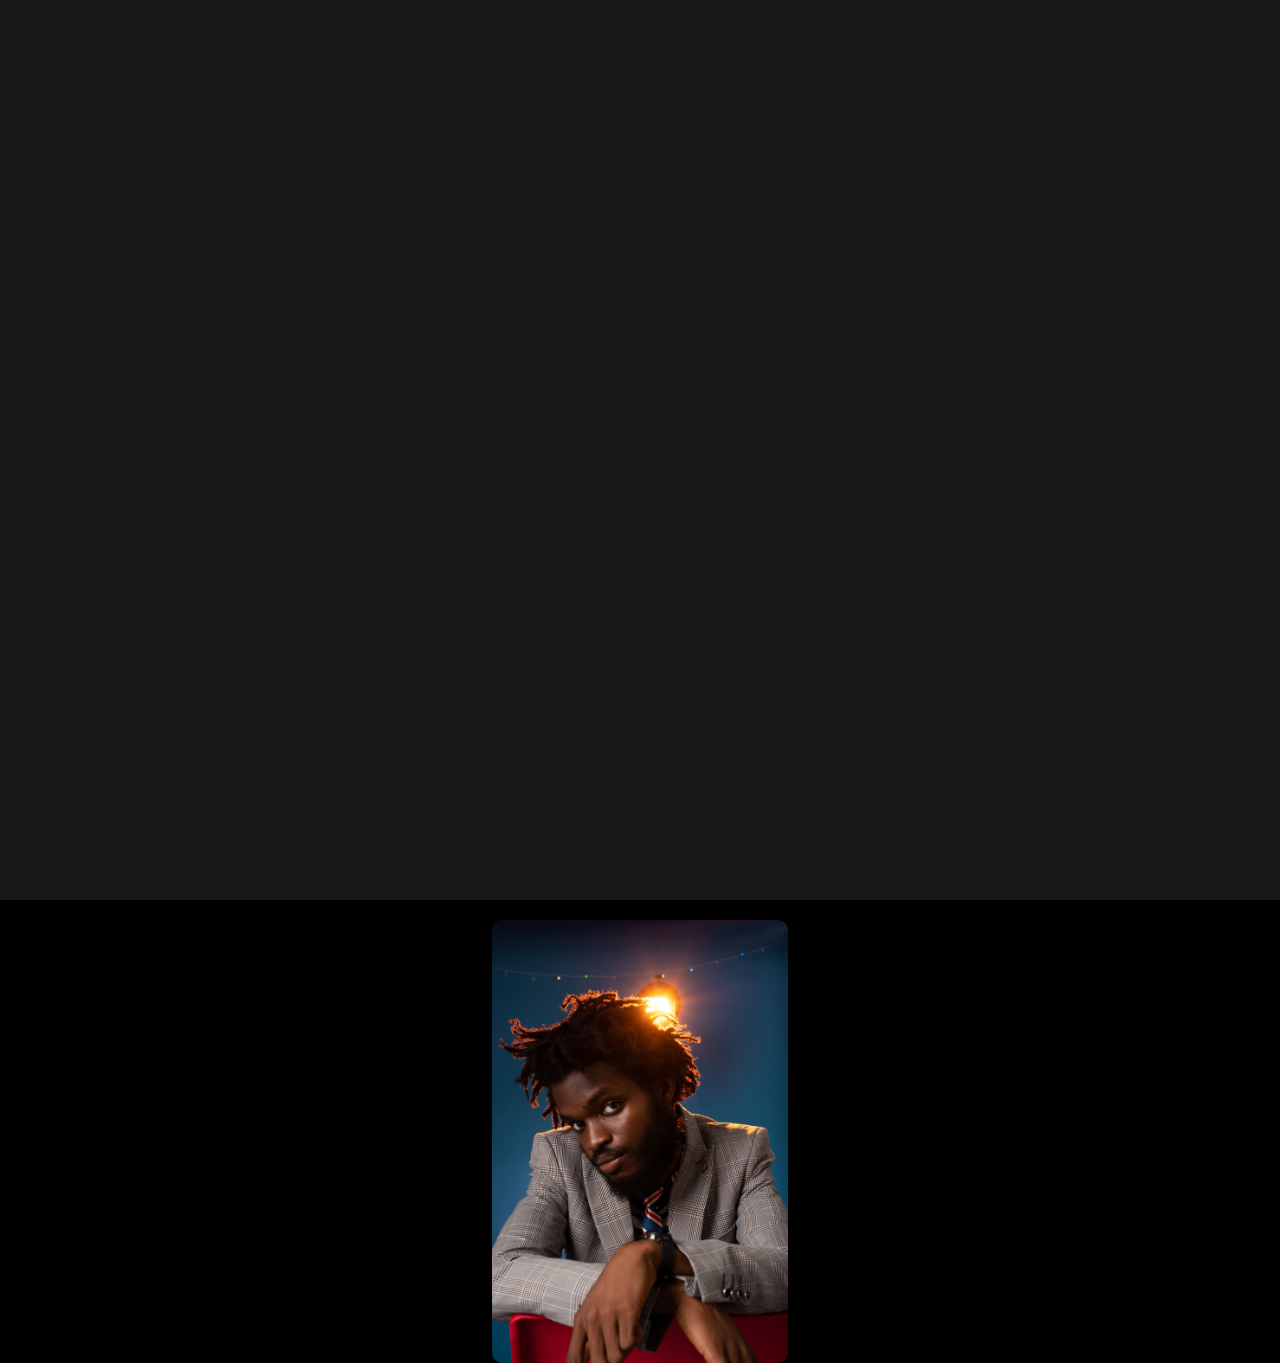
==== basquiat.html @ 69ec743d "Add files via upload" ====
<!DOCTYPE html>
<html lang="en">

<head>
  <meta charset="utf-8">
  <meta content="width=device-width, initial-scale=1.0" name="viewport">

  <title>theephotoevangelist Bootstrap Template - Gallery</title>
  <meta content="" name="description">
  <meta content="" name="keywords">

  <!-- Favicons -->
  <link href="./forms/gkk-5.jpeg" rel="icon">
  <link href="./forms/gkk-5.jpeg" rel="apple-touch-icon">

  <!-- Google Fonts -->
  <link rel="preconnect" href="https://fonts.googleapis.com">
  <link rel="preconnect" href="https://fonts.gstatic.com" crossorigin>
  <link href="https://fonts.googleapis.com/css2?family=Open+Sans:ital,wght@0,300;0,400;0,500;0,600;0,700;1,300;1,400;1,600;1,700&family=Inter:ital,wght@0,300;0,400;0,500;0,600;0,700;1,300;1,400;1,500;1,600;1,700&family=Cardo:ital,wght@0,400;0,700;1,400&display=swap" rel="stylesheet">

  <!-- Vendor CSS Files -->
  <link href="endor/bootstrap/css/bootstrap.min.css" rel="stylesheet">
  <link href="endor/bootstrap-icons/bootstrap-icons.css" rel="stylesheet">
  <link href="endor/swiper/swiper-bundle.min.css" rel="stylesheet">
  <link href="endor/glightbox/css/glightbox.min.css" rel="stylesheet">
  <link href="endor/aos/aos.css" rel="stylesheet">

  <!-- Template Main CSS File -->
  <link href="./main.css" rel="stylesheet">

  <!-- =======================================================
  * Template Name: theephotoevangelist
  * Updated: Sep 18 2023 with Bootstrap v5.3.2
  * Template URL: https://bootstrapmade.com/theephotoevangelist-bootstrap-photography-website-template/
  * Author: BootstrapMade.com
  * License: https://bootstrapmade.com/license/
  ======================================================== -->
</head>

<body>

  <!-- ======= Header ======= -->
  <header id="header" class="header d-flex align-items-center fixed-top">
    <div class="container-fluid d-flex align-items-center justify-content-between">

      <a href="index.html" class="logo d-flex align-items-center  me-auto me-lg-0">
        <!-- Uncomment the line below if you also wish to use an image logo -->
        <!-- <img src="assets/img/logo.png" alt=""> -->
        <i class="bi bi-camera"></i>
        <h1>theephotoevangelist</h1>
      </a>

      <nav id="navbar" class="navbar">
        <ul>
          <li><a href="index.html">Home</a></li>
          <li class="dropdown"><a href="#" class="active"><span>Gallery</span> <i class="bi bi-chevron-down dropdown-indicator"></i></a>
            <ul>
              <li><a href="gallery.html">Nature</a></li>
              <li><a href="gallery.html">Incandescent tones</a></li>
              <li><a href="gallery.html">Like Basquiat</a></li>
              <li><a href="gallery.html">Green and monochrome</a></li>
              <li><a href="gallery.html">Rembrandt and backlight</a></li>
              <li><a href="gallery.html">Polaroids</a></li>
              
            </ul>
          </li>
          <li><a href="contact.html">Contact</a></li>
        </ul>
      </nav><!-- .navbar -->

      <div class="header-social-links">
        <a href="#" class="twitter"><i class="bi bi-twitter"></i></a>
        <a href="#" class="instagram"><i class="bi bi-instagram"></i></a>
      </div>
      <i class="mobile-nav-toggle mobile-nav-show bi bi-list"></i>
      <i class="mobile-nav-toggle mobile-nav-hide d-none bi bi-x"></i>

    </div>
  </header><!-- End Header -->

  <main id="main" data-aos="fade" data-aos-delay="1500">

    <!-- ======= End Page Header ======= -->
    <div class="page-header d-flex align-items-center">
      <div class="container position-relative">
        <div class="row d-flex justify-content-center">
          <div class="col-lg-6 text-center">
            <h2>Nature (16 images)</h2>
            <p>Odio et unde deleniti. Deserunt numquam exercitationem. Officiis quo odio sint voluptas consequatur ut a odio voluptatem. Sit dolorum debitis veritatis natus dolores. Quasi ratione sint. Sit quaerat ipsum dolorem.</p>

            <a class="cta-btn" href="contact.html">Available for hire</a>

          </div>
        </div>
      </div>
    </div><!-- End Page Header -->

    <!-- ======= Gallery Section ======= -->
    <section id="gallery" class="gallery">
      <div class="container-fluid">

        <div class="row gy-4 justify-content-center">
          <div class="col-xl-3 col-lg-4 col-md-6">
            <div class="gallery-item h-100">
              <img src="./bsqtz/2.jpeg" class="img-fluid" alt="">
              <div class="gallery-links d-flex align-items-center justify-content-center">
                <a href="./bsqtz/2.jpeg" title="Gallery 1" class="glightbox preview-link"><i class="bi bi-arrows-angle-expand"></i></a>
                <a href="3" class="details-link"><i class="bi bi-link-45deg"></i></a>
              </div>
            </div>
          </div><!-- End Gallery Item -->
          <div class="col-xl-3 col-lg-4 col-md-6">
            <div class="gallery-item h-100">
              <img src="./bsqtz/11.jpeg" class="img-fluid" alt="">
              <div class="gallery-links d-flex align-items-center justify-content-center">
                <a href="./bsqtz/11.jpeg" title="Gallery 2" class="glightbox preview-link"><i class="bi bi-arrows-angle-expand"></i></a>
                <a href="3" class="details-link"><i class="bi bi-link-45deg"></i></a>
              </div>
            </div>
          </div><!-- End Gallery Item -->
          <div class="col-xl-3 col-lg-4 col-md-6">
            <div class="gallery-item h-100">
              <img src="./bsqtz/23.jpeg" class="img-fluid" alt="">
              <div class="gallery-links d-flex align-items-center justify-content-center">
                <a href="./bsqtz/23.jpeg" title="Gallery 3" class="glightbox preview-link"><i class="bi bi-arrows-angle-expand"></i></a>
                <a href="3" class="details-link"><i class="bi bi-link-45deg"></i></a>
              </div>
            </div>
          </div><!-- End Gallery Item -->
          <div class="col-xl-3 col-lg-4 col-md-6">
            <div class="gallery-item h-100">
              <img src="./bsqtz/25.jpeg" class="img-fluid" alt="">
              <div class="gallery-links d-flex align-items-center justify-content-center">
                <a href="./bsqtz/25.jpeg" title="Gallery 4" class="glightbox preview-link"><i class="bi bi-arrows-angle-expand"></i></a>
                <a href="3" class="details-link"><i class="bi bi-link-45deg"></i></a>
              </div>
            </div>
          </div><!-- End Gallery Item -->
          <div class="col-xl-3 col-lg-4 col-md-6">
            <div class="gallery-item h-100">
              <img src="./bsqtz/26.jpeg" class="img-fluid" alt="">
              <div class="gallery-links d-flex align-items-center justify-content-center">
                <a href="./bsqtz/26.jpeg" title="Gallery 5" class="glightbox preview-link"><i class="bi bi-arrows-angle-expand"></i></a>
                <a href="3" class="details-link"><i class="bi bi-link-45deg"></i></a>
              </div>
            </div>
          </div><!-- End Gallery Item --
          <div class="col-xl-3 col-lg-4 col-md-6">
            <div class="gallery-item h-100">
              <img src="assets/img/gallery/gallery-6.jpg" class="img-fluid" alt="">
              <div class="gallery-links d-flex align-items-center justify-content-center">
                <a href="assets/img/gallery/gallery-6.jpg" title="Gallery 6" class="glightbox preview-link"><i class="bi bi-arrows-angle-expand"></i></a>
                <a href="3" class="details-link"><i class="bi bi-link-45deg"></i></a>
              </div>
            </div>
          </div><!-- End Gallery Item --
          <div class="col-xl-3 col-lg-4 col-md-6">
            <div class="gallery-item h-100">
              <img src="assets/img/gallery/gallery-7.jpg" class="img-fluid" alt="">
              <div class="gallery-links d-flex align-items-center justify-content-center">
                <a href="assets/img/gallery/gallery-7.jpg" title="Gallery 7" class="glightbox preview-link"><i class="bi bi-arrows-angle-expand"></i></a>
                <a href="3" class="details-link"><i class="bi bi-link-45deg"></i></a>
              </div>
            </div>
          </div><!-- End Gallery Item --
          <div class="col-xl-3 col-lg-4 col-md-6">
            <div class="gallery-item h-100">
              <img src="assets/img/gallery/gallery-8.jpg" class="img-fluid" alt="">
              <div class="gallery-links d-flex align-items-center justify-content-center">
                <a href="assets/img/gallery/gallery-8.jpg" title="Gallery 8" class="glightbox preview-link"><i class="bi bi-arrows-angle-expand"></i></a>
                <a href="3" class="details-link"><i class="bi bi-link-45deg"></i></a>
              </div>
            </div>
          </div><!-- End Gallery Item --
          <div class="col-xl-3 col-lg-4 col-md-6">
            <div class="gallery-item h-100">
              <img src="assets/img/gallery/gallery-9.jpg" class="img-fluid" alt="">
              <div class="gallery-links d-flex align-items-center justify-content-center">
                <a href="assets/img/gallery/gallery-9.jpg" title="Gallery 9" class="glightbox preview-link"><i class="bi bi-arrows-angle-expand"></i></a>
                <a href="3" class="details-link"><i class="bi bi-link-45deg"></i></a>
              </div>
            </div>
          </div><!-- End Gallery Item --
          <div class="col-xl-3 col-lg-4 col-md-6">
            <div class="gallery-item h-100">
              <img src="assets/img/gallery/gallery-10.jpg" class="img-fluid" alt="">
              <div class="gallery-links d-flex align-items-center justify-content-center">
                <a href="assets/img/gallery/gallery-10.jpg" title="Gallery 10" class="glightbox preview-link"><i class="bi bi-arrows-angle-expand"></i></a>
                <a href="3" class="details-link"><i class="bi bi-link-45deg"></i></a>
              </div>
            </div>
          </div><!-- End Gallery Item --
          <div class="col-xl-3 col-lg-4 col-md-6">
            <div class="gallery-item h-100">
              <img src="assets/img/gallery/gallery-11.jpg" class="img-fluid" alt="">
              <div class="gallery-links d-flex align-items-center justify-content-center">
                <a href="assets/img/gallery/gallery-11.jpg" title="Gallery 11" class="glightbox preview-link"><i class="bi bi-arrows-angle-expand"></i></a>
                <a href="3" class="details-link"><i class="bi bi-link-45deg"></i></a>
              </div>
            </div>
          </div><!-- End Gallery Item --
          <div class="col-xl-3 col-lg-4 col-md-6">
            <div class="gallery-item h-100">
              <img src="assets/img/gallery/gallery-12.jpg" class="img-fluid" alt="">
              <div class="gallery-links d-flex align-items-center justify-content-center">
                <a href="assets/img/gallery/gallery-12.jpg" title="Gallery 12" class="glightbox preview-link"><i class="bi bi-arrows-angle-expand"></i></a>
                <a href="3" class="details-link"><i class="bi bi-link-45deg"></i></a>
              </div>
            </div>
          </div><!-- End Gallery Item --
          <div class="col-xl-3 col-lg-4 col-md-6">
            <div class="gallery-item h-100">
              <img src="assets/img/gallery/gallery-13.jpg" class="img-fluid" alt="">
              <div class="gallery-links d-flex align-items-center justify-content-center">
                <a href="assets/img/gallery/gallery-13.jpg" title="Gallery 13" class="glightbox preview-link"><i class="bi bi-arrows-angle-expand"></i></a>
                <a href="3" class="details-link"><i class="bi bi-link-45deg"></i></a>
              </div>
            </div>
          </div><!-- End Gallery Item --
          <div class="col-xl-3 col-lg-4 col-md-6">
            <div class="gallery-item h-100">
              <img src="assets/img/gallery/gallery-14.jpg" class="img-fluid" alt="">
              <div class="gallery-links d-flex align-items-center justify-content-center">
                <a href="assets/img/gallery/gallery-14.jpg" title="Gallery 14" class="glightbox preview-link"><i class="bi bi-arrows-angle-expand"></i></a>
                <a href="3" class="details-link"><i class="bi bi-link-45deg"></i></a>
              </div>
            </div>
          </div><!-- End Gallery Item --
          <div class="col-xl-3 col-lg-4 col-md-6">
            <div class="gallery-item h-100">
              <img src="assets/img/gallery/gallery-15.jpg" class="img-fluid" alt="">
              <div class="gallery-links d-flex align-items-center justify-content-center">
                <a href="assets/img/gallery/gallery-15.jpg" title="Gallery 15" class="glightbox preview-link"><i class="bi bi-arrows-angle-expand"></i></a>
                <a href="3" class="details-link"><i class="bi bi-link-45deg"></i></a>
              </div>
            </div>
          </div><!-- End Gallery Item --
          <div class="col-xl-3 col-lg-4 col-md-6">
            <div class="gallery-item h-100">
              <img src="assets/img/gallery/gallery-16.jpg" class="img-fluid" alt="">
              <div class="gallery-links d-flex align-items-center justify-content-center">
                <a href="assets/img/gallery/gallery-16.jpg" title="Gallery 16" class="glightbox preview-link"><i class="bi bi-arrows-angle-expand"></i></a>
                <a href="3" class="details-link"><i class="bi bi-link-45deg"></i></a>
              </div>
            </div>
          </div><!-- End Gallery Item -->

        </div>

      </div>
    </section><!-- End Gallery Section -->

  </main><!-- End #main -->


  <a href="#" class="scroll-top d-flex align-items-center justify-content-center"><i class="bi bi-arrow-up-short"></i></a>

  <div id="preloader">
    <div class="line"></div>
  </div>

  <!-- Vendor JS Files -->
  <script src="endor/bootstrap/js/bootstrap.bundle.min.js"></script>
  <script src="endor/swiper/swiper-bundle.min.js"></script>
  <script src="endor/glightbox/js/glightbox.min.js"></script>
  <script src="endor/aos/aos.js"></script>
  <script src="endor/php-email-form/validate.js"></script>

  <!-- Template Main JS File -->
  <script src="gallery.js"></script>

</body>

</html>
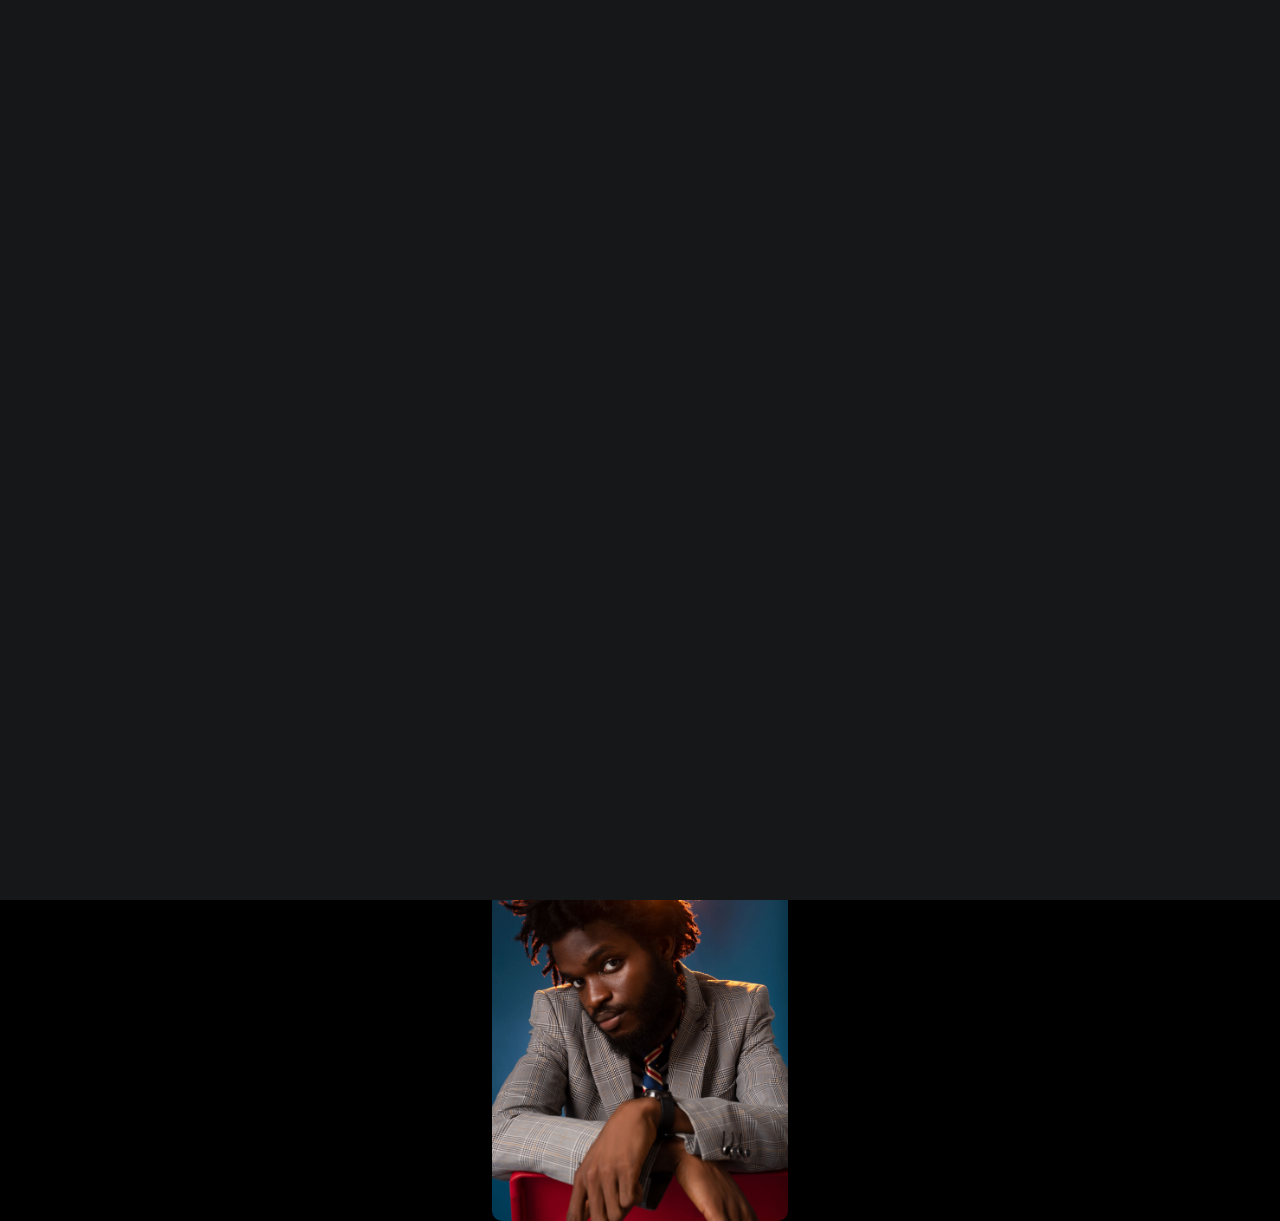
==== commit 4cc299ff: "Update basquiat.html" ====
--- a/basquiat.html
+++ b/basquiat.html
@@ -5,7 +5,7 @@
   <meta charset="utf-8">
   <meta content="width=device-width, initial-scale=1.0" name="viewport">
 
-  <title>theephotoevangelist Bootstrap Template - Gallery</title>
+  <title>theephotoevangelist</title>
   <meta content="" name="description">
   <meta content="" name="keywords">
 
@@ -55,16 +55,12 @@
           <li><a href="index.html">Home</a></li>
           <li class="dropdown"><a href="#" class="active"><span>Gallery</span> <i class="bi bi-chevron-down dropdown-indicator"></i></a>
             <ul>
-              <li><a href="gallery.html">Nature</a></li>
-              <li><a href="gallery.html">Incandescent tones</a></li>
-              <li><a href="gallery.html">Like Basquiat</a></li>
-              <li><a href="gallery.html">Green and monochrome</a></li>
-              <li><a href="gallery.html">Rembrandt and backlight</a></li>
-              <li><a href="gallery.html">Polaroids</a></li>
+              <li><a href="gallery.html">Gallery</a></li>
+
               
             </ul>
           </li>
-          <li><a href="contact.html">Contact</a></li>
+          <li><a href="https://wa.me/message/Q5QBDLUBSZP6K1">Contact</a></li>
         </ul>
       </nav><!-- .navbar -->
 
@@ -85,10 +81,8 @@
       <div class="container position-relative">
         <div class="row d-flex justify-content-center">
           <div class="col-lg-6 text-center">
-            <h2>Nature (16 images)</h2>
-            <p>Odio et unde deleniti. Deserunt numquam exercitationem. Officiis quo odio sint voluptas consequatur ut a odio voluptatem. Sit dolorum debitis veritatis natus dolores. Quasi ratione sint. Sit quaerat ipsum dolorem.</p>
-
-            <a class="cta-btn" href="contact.html">Available for hire</a>
+         
+            <a class="cta-btn" href="https://wa.me/message/Q5QBDLUBSZP6K1">Available for hire</a>
 
           </div>
         </div>
@@ -271,4 +265,4 @@
 
 </body>
 
-</html>+</html>
